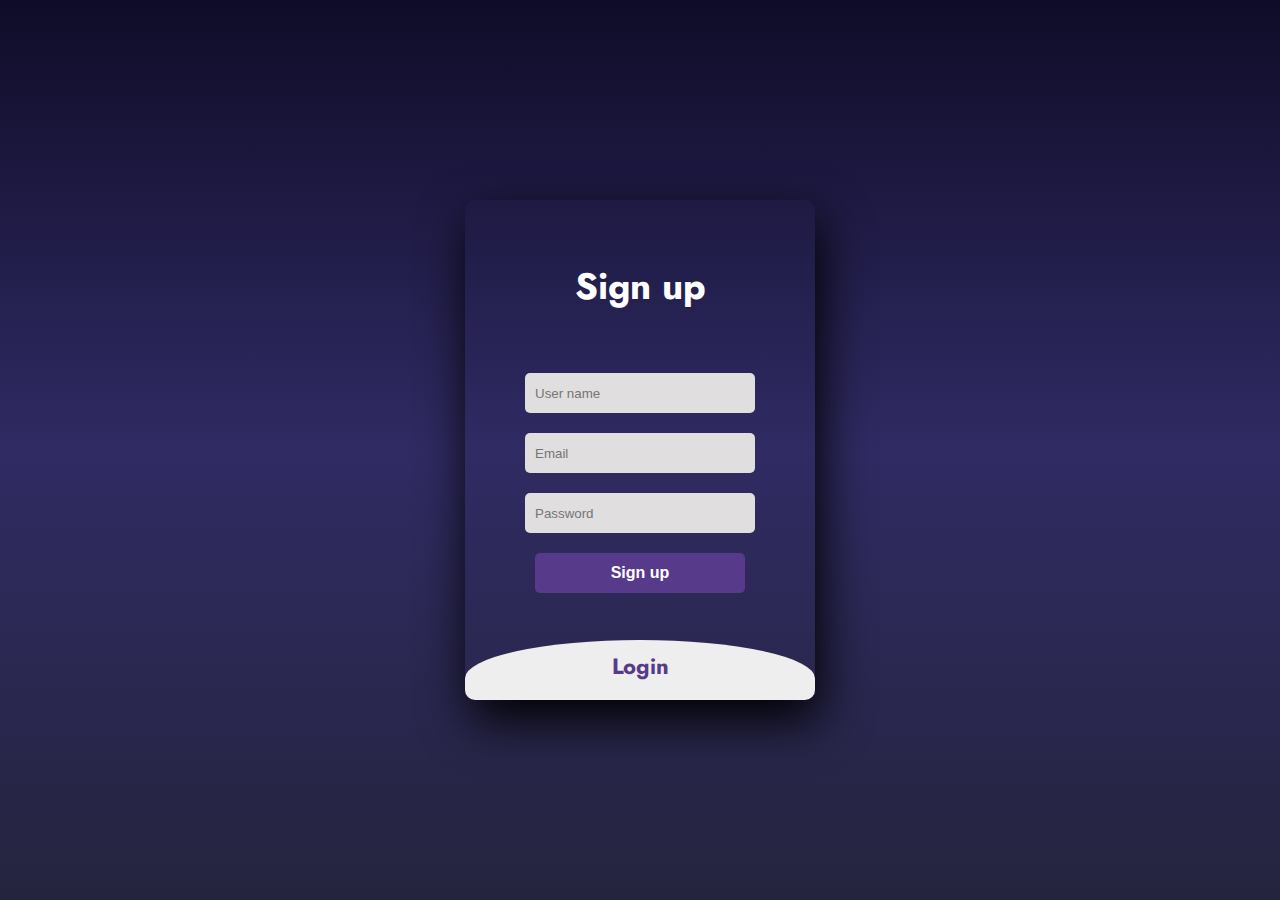
==== index.html @ 079d1337 "Minor changes" ====
<!DOCTYPE html>
<html lang="en" >
<head>
  <meta charset="UTF-8">
  <title>Lawyered</title>
    <link rel="stylesheet" href="/static/style.css">
<link href="https://fonts.googleapis.com/css2?family=Jost:wght@500&display=swap" rel="stylesheet">
</head>
<body>
	<div class="main">  	
		<input type="checkbox" id="chk">
			<div class="signup">
				<form>
					<label for="chk" aria-hidden="true" style="cursor: pointer;" id="signup-label">Sign up</label>
					<input type="text" name="txt" placeholder="User name" required="">
					<input type="email" name="email" placeholder="Email" required="">
					<input type="password" name="pswd" placeholder="Password" required="">
					<button>Sign up</button>
				</form>
			</div>

			<div class="login">
				<form>
					<label for="chk" aria-hidden="true" style="cursor: pointer;">Login</label>
					<input type="email" name="email" placeholder="Email" required="">
					<input type="password" name="pswd" placeholder="Password" required="">
					<button>Login</button>
				</form>
			</div>
	</div>
</body>
</html>
<!-- partial -->
  
</body>
</html>
---- static/style.css ----
body{
	margin: 0;
	padding: 0;
	display: flex;
	justify-content: center;
	align-items: center;
	min-height: 100vh;
	font-family: 'Jost', sans-serif;
	background: linear-gradient(to bottom, #0f0c29, #302b63, #24243e);
}
.main{
	width: 350px;
	height: 500px;
	background: red;
	overflow: hidden;
	background: url("https://doc-08-2c-docs.googleusercontent.com/docs/securesc/68c90smiglihng9534mvqmq1946dmis5/fo0picsp1nhiucmc0l25s29respgpr4j/1631524275000/03522360960922298374/03522360960922298374/1Sx0jhdpEpnNIydS4rnN4kHSJtU1EyWka?e=view&authuser=0&nonce=gcrocepgbb17m&user=03522360960922298374&hash=tfhgbs86ka6divo3llbvp93mg4csvb38") no-repeat center/ cover;
	border-radius: 10px;
	box-shadow: 5px 20px 50px #000;
}
#chk{
	display: none;
}
.signup{
	position: relative;
	width:100%;
	height: 100%;
}
label{
	color: #fff;
	font-size: 2.3em;
	justify-content: center;
	display: flex;
	margin: 60px;
	font-weight: bold;
	cursor: pointer;
	transition: .5s ease-in-out;
}
input{
	width: 60%;
	height: 20px;
	background: #e0dede;
	justify-content: center;
	display: flex;
	margin: 20px auto;
	padding: 10px;
	border: none;
	outline: none;
	border-radius: 5px;
}
button{
	width: 60%;
	height: 40px;
	margin: 10px auto;
	justify-content: center;
	display: block;
	color: #fff;
	background: #573b8a;
	font-size: 1em;
	font-weight: bold;
	margin-top: 20px;
	outline: none;
	border: none;
	border-radius: 5px;
	transition: .2s ease-in;
	cursor: pointer;
}
button:hover{
	background: #6d44b8;
	color: white;
}
.login{
	height: 460px;
	background: #eee;
	border-radius: 60% / 10%;
	transform: translateY(-180px);
	transition: .8s ease-in-out;
}
.login label{
	color: #573b8a;
	transform: scale(.6);
}

#chk:checked ~ .login{
	transform: translateY(-500px);
}
#chk:checked ~ .login label{
	transform: scale(1);	
}
#chk:checked ~ .signup label{
	transform: scale(.7);
}
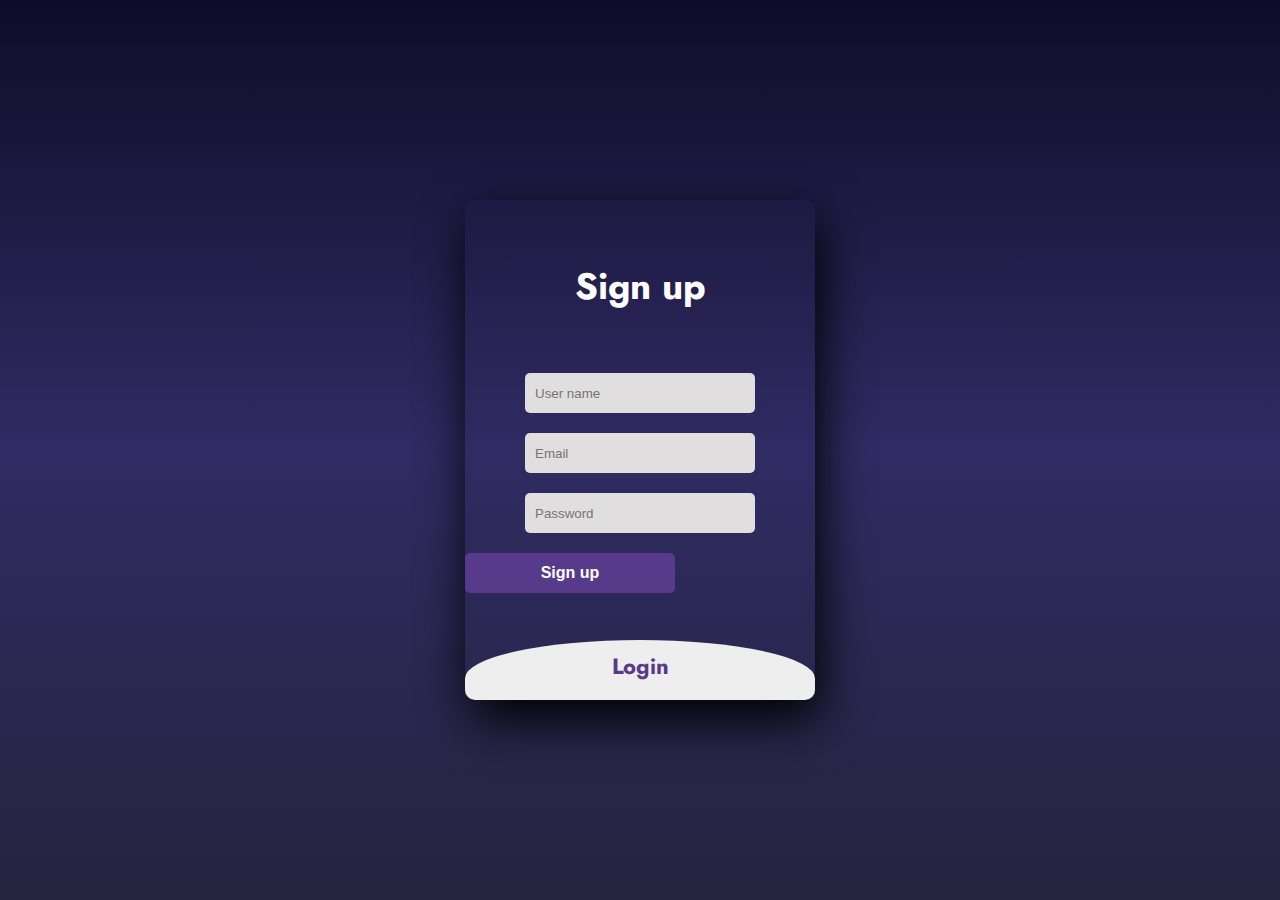
==== commit d27a9566: "Minor changes" ====
--- a/index.html
+++ b/index.html
@@ -4,33 +4,43 @@
   <meta charset="UTF-8">
   <title>Lawyered</title>
     <link rel="stylesheet" href="/static/style.css">
+	<script src="/static/app.js" defer ></script>
 <link href="https://fonts.googleapis.com/css2?family=Jost:wght@500&display=swap" rel="stylesheet">
 </head>
 <body>
-	<div class="main">  	
+	<div class="main" id="auth-window">
 		<input type="checkbox" id="chk">
 			<div class="signup">
-				<form>
+				<form id="signup">
 					<label for="chk" aria-hidden="true" style="cursor: pointer;" id="signup-label">Sign up</label>
-					<input type="text" name="txt" placeholder="User name" required="">
-					<input type="email" name="email" placeholder="Email" required="">
-					<input type="password" name="pswd" placeholder="Password" required="">
+					<input type="text" name="username" placeholder="User name" required >
+					<input type="email" name="email" placeholder="Email" required >
+					<input type="password" name="password" placeholder="Password" required >
 					<button>Sign up</button>
 				</form>
 			</div>
 
 			<div class="login">
-				<form>
+				<form id="signin">
 					<label for="chk" aria-hidden="true" style="cursor: pointer;">Login</label>
-					<input type="email" name="email" placeholder="Email" required="">
-					<input type="password" name="pswd" placeholder="Password" required="">
+					<input type="email" name="email" placeholder="Email" required>
+					<input type="password" name="password" placeholder="Password" required>
 					<button>Login</button>
 				</form>
 			</div>
 	</div>
+	<main id="chat-window">
+		<div class="chat-box">
+			<div class="messages">
+				<div class="bot-message">
+					<p>Hello! How can I assist you today?</p>
+				</div>
+			</div>
+			<div class="chat-input">
+				<input type="text" placeholder="Type here ..." id="user-input">
+				<button id="send">Send</button>
+			</div>
+		</div>
+	</main>
 </body>
-</html>
-<!-- partial -->
-  
-</body>
-</html>
+</html>--- a/static/style.css
+++ b/static/style.css
@@ -8,7 +8,7 @@
 	font-family: 'Jost', sans-serif;
 	background: linear-gradient(to bottom, #0f0c29, #302b63, #24243e);
 }
-.main{
+.main {
 	width: 350px;
 	height: 500px;
 	background: red;
@@ -47,10 +47,9 @@
 	outline: none;
 	border-radius: 5px;
 }
-button{
+button {
 	width: 60%;
 	height: 40px;
-	margin: 10px auto;
 	justify-content: center;
 	display: block;
 	color: #fff;
@@ -64,10 +63,12 @@
 	transition: .2s ease-in;
 	cursor: pointer;
 }
+
 button:hover{
 	background: #6d44b8;
 	color: white;
 }
+
 .login{
 	height: 460px;
 	background: #eee;
@@ -88,4 +89,99 @@
 }
 #chk:checked ~ .signup label{
 	transform: scale(.7);
+}
+
+
+/* chat ui */
+
+main {
+	width: 700px;
+    height: 900px;
+    /*background: url('your-image-url.jpg') no-repeat center center/cover;*/
+    overflow: hidden;
+    border-radius: 10px;
+    box-shadow: 5px 20px 50px #000;
+    display: none;
+    flex-direction: column;
+    justify-content: space-between;
+}
+
+.chat-box {
+    height: 100%;
+    display: flex;
+    flex-direction: column;
+    justify-content: space-between;
+    padding: 15px;
+}
+.bot-message {
+    font-size: xx-large;
+    height: 0cap;
+    background: #573b8a;
+    color: #ffffffd3;
+    align-self: flex-start;
+    animation: slide-in 0.5s ease-out;
+}
+
+.messages {
+    padding: 20px;
+    flex-grow: 1;
+    overflow-y: auto;
+}
+
+.message {
+    margin-bottom: 15px;
+    padding: 10px;
+    border-radius: 10px;
+    max-width: 80%;
+    color: rgb(255, 255, 255);
+    background-color: #573b8a;
+    position: relative;
+    animation: slide-in 0.5s ease-out;
+}
+
+@keyframes slide-in {
+    from {
+        transform: translateX(-100%);
+        opacity: 0;
+    }
+    to {
+        transform: translateX(0);
+        opacity: 1;
+    }
+}
+
+.chat-input {
+    padding: 15px;
+    background: #eeeeee69;
+    display: flex;
+    justify-content: space-between;
+    align-items: center;
+    border-radius: 5px;
+}
+
+.chat-input input {
+    width: 70%;
+    height: 40px;
+    background: #e0dede5e;
+    padding: 10px;
+    border: none;
+    outline: none;
+    border-radius: 5px;
+}
+
+.chat-input button {
+    width: 25%;
+    height: 40px;
+    background: rgba(89, 16, 226, 0.61);
+    color: #fff;
+    font-size: 1em;
+    font-weight: bold;
+    border: none;
+    border-radius: 5px;
+    cursor: pointer;
+    transition: background 0.2s ease-in;
+}
+
+.chat-input button:hover {
+    background: #6d44b8;
 }